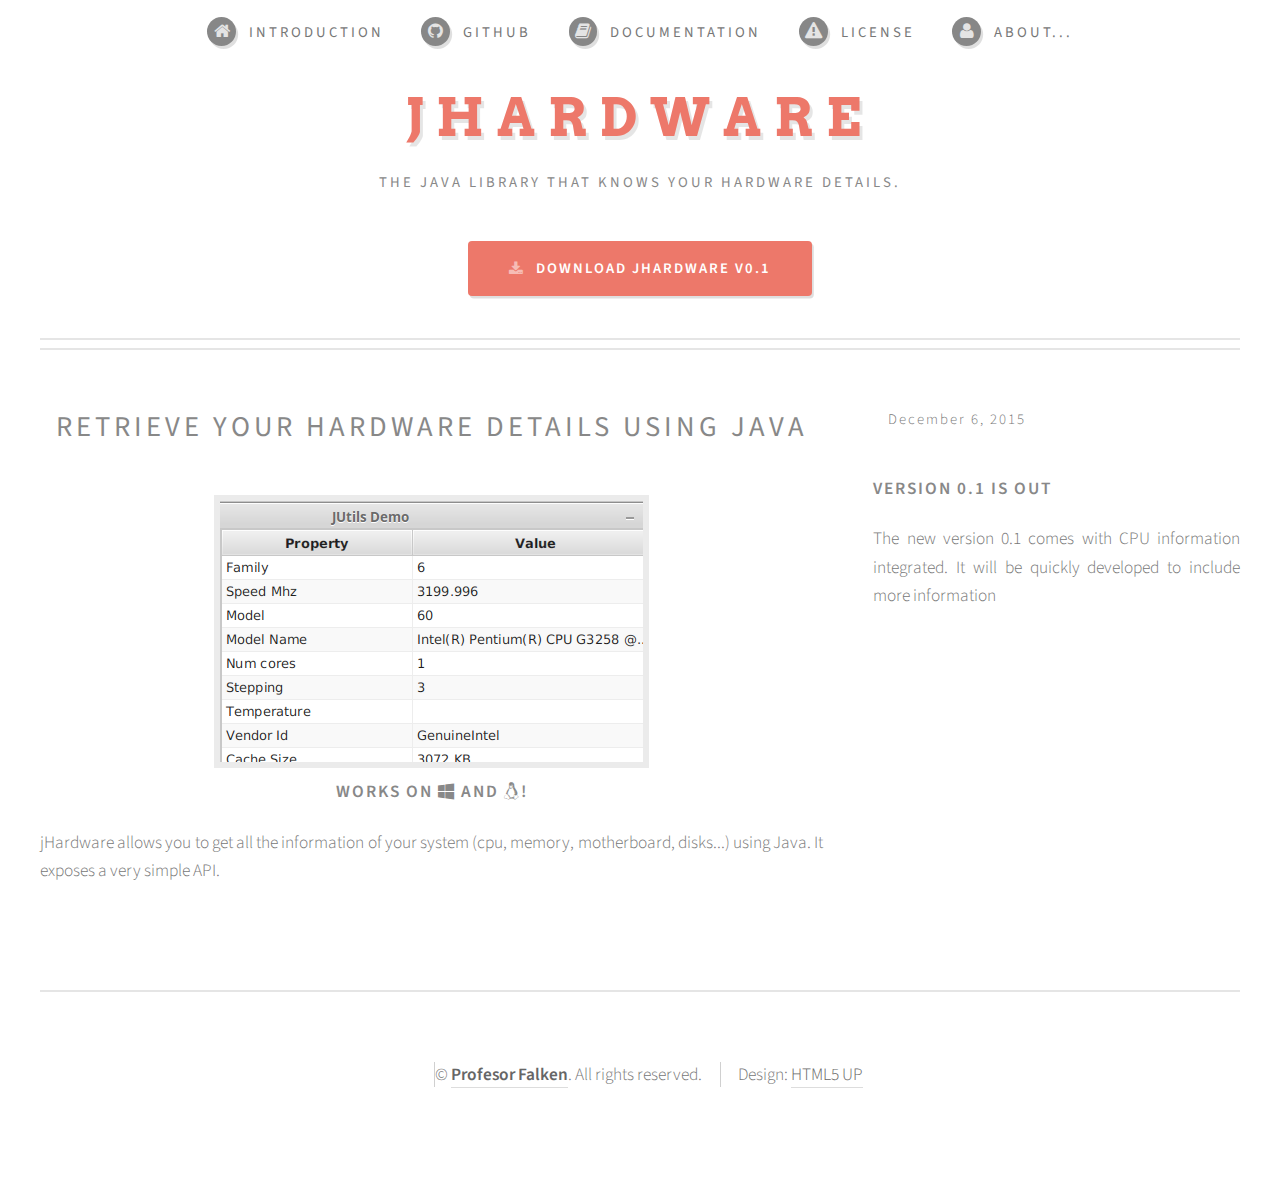
==== webjhardware/index.html @ 56e0f2ad "Fixed directory name" ====
<!DOCTYPE HTML>
<html>
	<head>
		<title>jHardware: hardware details from Java</title>
		<meta charset="utf-8" />
		<meta name="viewport" content="width=device-width, initial-scale=1" />
		<!--[if lte IE 8]><script src="assets/js/ie/html5shiv.js"></script><![endif]-->
		<link rel="stylesheet" href="assets/css/main.css" />
		<!--[if lte IE 8]><link rel="stylesheet" href="assets/css/ie8.css" /><![endif]-->
	</head>
	<body class="homepage">
		<div id="page-wrapper">

			<!-- Header -->
				<div id="header-wrapper">
					<div id="header" class="container">

						<!-- Logo -->
							<h1 id="logo"><a href="index.html">jHardware</a></h1>
							<p>The Java library that knows your hardware details.</p>

							<ul class="actions">
								<li><a href="downloads/jHardware-0.1.jar" class="button icon fa-download">Download jHardware v0.1</a></li>
							</ul>

						<!-- Nav -->
							<nav id="nav">
								<ul>
									<li><a class="icon fa-home" href="index.html"><span>Introduction</span></a></li>									
									<li><a class="icon fa-github" target="_blank" href="https://github.com/unoporahi/jHardware"><span>GitHub</span></a></li>
									<li><a class="icon fa-book" target="_blank" href="https://github.com/unoporahi/jHardware/wiki"><span>Documentation</span></a></li>
									<li><a class="icon fa-warning" target="_blank" href="http://www.apache.org/licenses/LICENSE-2.0.htm"><span>License</span></a></li>
									<li><a class="icon fa-user" href="#"><span>About...</span></a></li>
								</ul>
							</nav>

					</div>
				</div>

			
			<!-- Main -->
				<div id="main-wrapper">
					<div id="main" class="container">
						<div class="row">

							<!-- Content -->
								<div id="content" class="8u 12u(mobile)">

									<!-- Post -->
										<article class="box post" style="text-align:center">
											<header>
												<h2><a href="#">Retrieve your hardware details using Java</a></h2>
											</header>
											<a href="#" class="image"><img src="images/fxutils.png" alt="demo" /></a>
											<h3>Works On <span class="icon fa-windows" title="Windows"></span> and <span class="icon fa-linux" title="Linux"></span>! </h3>
											<p>jHardware allows you to get all the information of your system (cpu, memory, motherboard, disks...) using Java. It exposes a very simple API.</p>											
										</article>									
								</div>

							<!-- Sidebar -->
								<div id="sidebar" class="4u 12u(mobile)">

									<!-- Excerpts -->
										<section>
											<ul class="divided">
												<li>

													<!-- Excerpt -->
														<article class="box excerpt">
															<header>
																<span class="date">December 6, 2015</span>
																<h3><a href="#">Version 0.1 is out</a></h3>
															</header>
															<p>The new version 0.1 comes with CPU information integrated. It will be quickly developed to include more information</p>
														</article>

												</li>
												
											</ul>
										</section>
						</div>
					</div>
				</div>

					
				<div id="copyright" class="container">
					<ul class="links">
						<li>&copy; <strong><a href="http://www.profesorfalken.com">Profesor Falken</a></strong>. All rights reserved.</li><li>Design: <a href="http://html5up.net">HTML5 UP</a></li>
					</ul>
				</div>

		</div>

		<!-- Scripts -->
			<script src="assets/js/jquery.min.js"></script>
			<script src="assets/js/jquery.dropotron.min.js"></script>
			<script src="assets/js/skel.min.js"></script>
			<script src="assets/js/skel-viewport.min.js"></script>
			<script src="assets/js/util.js"></script>
			<!--[if lte IE 8]><script src="assets/js/ie/respond.min.js"></script><![endif]-->
			<script src="assets/js/main.js"></script>

	</body>
</html>
---- webjhardware/assets/css/main.css ----
@import url("font-awesome.min.css");
@import url("http://fonts.googleapis.com/css?family=Source+Sans+Pro:300,400,600|Arvo:700");

/*
	Strongly Typed by HTML5 UP
	html5up.net | @n33co
	Free for personal and commercial use under the CCA 3.0 license (html5up.net/license)
*/

/* Reset */

	html, body, div, span, applet, object, iframe, h1, h2, h3, h4, h5, h6, p, blockquote, pre, a, abbr, acronym, address, big, cite, code, del, dfn, em, img, ins, kbd, q, s, samp, small, strike, strong, sub, sup, tt, var, b, u, i, center, dl, dt, dd, ol, ul, li, fieldset, form, label, legend, table, caption, tbody, tfoot, thead, tr, th, td, article, aside, canvas, details, embed, figure, figcaption, footer, header, hgroup, menu, nav, output, ruby, section, summary, time, mark, audio, video {
		margin: 0;
		padding: 0;
		border: 0;
		font-size: 100%;
		font: inherit;
		vertical-align: baseline;
	}

	article, aside, details, figcaption, figure, footer, header, hgroup, menu, nav, section {
		display: block;
	}

	body {
		line-height: 1;
	}

	ol, ul {
		list-style: none;
	}

	blockquote, q {
		quotes: none;
	}

	blockquote:before, blockquote:after, q:before, q:after {
		content: '';
		content: none;
	}

	table {
		border-collapse: collapse;
		border-spacing: 0;
	}

	body {
		-webkit-text-size-adjust: none;
	}

/* Box Model */

	*, *:before, *:after {
		-moz-box-sizing: border-box;
		-webkit-box-sizing: border-box;
		box-sizing: border-box;
	}

/* Containers */

	.container {
		margin-left: auto;
		margin-right: auto;
	}

	.container.\31 25\25 {
		width: 100%;
		max-width: 1200px;
		min-width: 960px;
	}

	.container.\37 5\25 {
		width: 720px;
	}

	.container.\35 0\25 {
		width: 480px;
	}

	.container.\32 5\25 {
		width: 240px;
	}

	.container {
		width: 960px;
	}

	@media screen and (min-width: 737px) {

		.container.\31 25\25 {
			width: 100%;
			max-width: 1500px;
			min-width: 1200px;
		}

		.container.\37 5\25 {
			width: 900px;
		}

		.container.\35 0\25 {
			width: 600px;
		}

		.container.\32 5\25 {
			width: 300px;
		}

		.container {
			width: 1200px;
		}

	}

	@media screen and (min-width: 737px) and (max-width: 1200px) {

		.container.\31 25\25 {
			width: 100%;
			max-width: 1200px;
			min-width: 960px;
		}

		.container.\37 5\25 {
			width: 720px;
		}

		.container.\35 0\25 {
			width: 480px;
		}

		.container.\32 5\25 {
			width: 240px;
		}

		.container {
			width: 960px;
		}

	}

	@media screen and (max-width: 736px) {

		.container.\31 25\25 {
			width: 100%;
			max-width: 125%;
			min-width: 100%;
		}

		.container.\37 5\25 {
			width: 75%;
		}

		.container.\35 0\25 {
			width: 50%;
		}

		.container.\32 5\25 {
			width: 25%;
		}

		.container {
			width: 100% !important;
		}

	}

/* Grid */

	.row {
		border-bottom: solid 1px transparent;
		-moz-box-sizing: border-box;
		-webkit-box-sizing: border-box;
		box-sizing: border-box;
	}

	.row > * {
		float: left;
		-moz-box-sizing: border-box;
		-webkit-box-sizing: border-box;
		box-sizing: border-box;
	}

	.row:after, .row:before {
		content: '';
		display: block;
		clear: both;
		height: 0;
	}

	.row.uniform > * > :first-child {
		margin-top: 0;
	}

	.row.uniform > * > :last-child {
		margin-bottom: 0;
	}

	.row.\30 \25 > * {
		padding: 0 0 0 0px;
	}

	.row.\30 \25 {
		margin: 0 0 -1px 0px;
	}

	.row.uniform.\30 \25 > * {
		padding: 0px 0 0 0px;
	}

	.row.uniform.\30 \25 {
		margin: 0px 0 -1px 0px;
	}

	.row > * {
		padding: 0 0 0 40px;
	}

	.row {
		margin: 0 0 -1px -40px;
	}

	.row.uniform > * {
		padding: 40px 0 0 40px;
	}

	.row.uniform {
		margin: -40px 0 -1px -40px;
	}

	.row.\32 00\25 > * {
		padding: 0 0 0 80px;
	}

	.row.\32 00\25 {
		margin: 0 0 -1px -80px;
	}

	.row.uniform.\32 00\25 > * {
		padding: 80px 0 0 80px;
	}

	.row.uniform.\32 00\25 {
		margin: -80px 0 -1px -80px;
	}

	.row.\31 50\25 > * {
		padding: 0 0 0 60px;
	}

	.row.\31 50\25 {
		margin: 0 0 -1px -60px;
	}

	.row.uniform.\31 50\25 > * {
		padding: 60px 0 0 60px;
	}

	.row.uniform.\31 50\25 {
		margin: -60px 0 -1px -60px;
	}

	.row.\35 0\25 > * {
		padding: 0 0 0 20px;
	}

	.row.\35 0\25 {
		margin: 0 0 -1px -20px;
	}

	.row.uniform.\35 0\25 > * {
		padding: 20px 0 0 20px;
	}

	.row.uniform.\35 0\25 {
		margin: -20px 0 -1px -20px;
	}

	.row.\32 5\25 > * {
		padding: 0 0 0 10px;
	}

	.row.\32 5\25 {
		margin: 0 0 -1px -10px;
	}

	.row.uniform.\32 5\25 > * {
		padding: 10px 0 0 10px;
	}

	.row.uniform.\32 5\25 {
		margin: -10px 0 -1px -10px;
	}

	.\31 2u, .\31 2u\24 {
		width: 100%;
		clear: none;
		margin-left: 0;
	}

	.\31 1u, .\31 1u\24 {
		width: 91.6666666667%;
		clear: none;
		margin-left: 0;
	}

	.\31 0u, .\31 0u\24 {
		width: 83.3333333333%;
		clear: none;
		margin-left: 0;
	}

	.\39 u, .\39 u\24 {
		width: 75%;
		clear: none;
		margin-left: 0;
	}

	.\38 u, .\38 u\24 {
		width: 66.6666666667%;
		clear: none;
		margin-left: 0;
	}

	.\37 u, .\37 u\24 {
		width: 58.3333333333%;
		clear: none;
		margin-left: 0;
	}

	.\36 u, .\36 u\24 {
		width: 50%;
		clear: none;
		margin-left: 0;
	}

	.\35 u, .\35 u\24 {
		width: 41.6666666667%;
		clear: none;
		margin-left: 0;
	}

	.\34 u, .\34 u\24 {
		width: 33.3333333333%;
		clear: none;
		margin-left: 0;
	}

	.\33 u, .\33 u\24 {
		width: 25%;
		clear: none;
		margin-left: 0;
	}

	.\32 u, .\32 u\24 {
		width: 16.6666666667%;
		clear: none;
		margin-left: 0;
	}

	.\31 u, .\31 u\24 {
		width: 8.3333333333%;
		clear: none;
		margin-left: 0;
	}

	.\31 2u\24 + *,
	.\31 1u\24 + *,
	.\31 0u\24 + *,
	.\39 u\24 + *,
	.\38 u\24 + *,
	.\37 u\24 + *,
	.\36 u\24 + *,
	.\35 u\24 + *,
	.\34 u\24 + *,
	.\33 u\24 + *,
	.\32 u\24 + *,
	.\31 u\24 + * {
		clear: left;
	}

	.\-11u {
		margin-left: 91.66667%;
	}

	.\-10u {
		margin-left: 83.33333%;
	}

	.\-9u {
		margin-left: 75%;
	}

	.\-8u {
		margin-left: 66.66667%;
	}

	.\-7u {
		margin-left: 58.33333%;
	}

	.\-6u {
		margin-left: 50%;
	}

	.\-5u {
		margin-left: 41.66667%;
	}

	.\-4u {
		margin-left: 33.33333%;
	}

	.\-3u {
		margin-left: 25%;
	}

	.\-2u {
		margin-left: 16.66667%;
	}

	.\-1u {
		margin-left: 8.33333%;
	}

	@media screen and (min-width: 737px) {

		.row > * {
			padding: 50px 0 0 50px;
		}

		.row {
			margin: -50px 0 -1px -50px;
		}

		.row.uniform > * {
			padding: 50px 0 0 50px;
		}

		.row.uniform {
			margin: -50px 0 -1px -50px;
		}

		.row.\32 00\25 > * {
			padding: 100px 0 0 100px;
		}

		.row.\32 00\25 {
			margin: -100px 0 -1px -100px;
		}

		.row.uniform.\32 00\25 > * {
			padding: 100px 0 0 100px;
		}

		.row.uniform.\32 00\25 {
			margin: -100px 0 -1px -100px;
		}

		.row.\31 50\25 > * {
			padding: 75px 0 0 75px;
		}

		.row.\31 50\25 {
			margin: -75px 0 -1px -75px;
		}

		.row.uniform.\31 50\25 > * {
			padding: 75px 0 0 75px;
		}

		.row.uniform.\31 50\25 {
			margin: -75px 0 -1px -75px;
		}

		.row.\35 0\25 > * {
			padding: 25px 0 0 25px;
		}

		.row.\35 0\25 {
			margin: -25px 0 -1px -25px;
		}

		.row.uniform.\35 0\25 > * {
			padding: 25px 0 0 25px;
		}

		.row.uniform.\35 0\25 {
			margin: -25px 0 -1px -25px;
		}

		.row.\32 5\25 > * {
			padding: 12.5px 0 0 12.5px;
		}

		.row.\32 5\25 {
			margin: -12.5px 0 -1px -12.5px;
		}

		.row.uniform.\32 5\25 > * {
			padding: 12.5px 0 0 12.5px;
		}

		.row.uniform.\32 5\25 {
			margin: -12.5px 0 -1px -12.5px;
		}

		.\31 2u\28desktop\29, .\31 2u\24\28desktop\29 {
			width: 100%;
			clear: none;
			margin-left: 0;
		}

		.\31 1u\28desktop\29, .\31 1u\24\28desktop\29 {
			width: 91.6666666667%;
			clear: none;
			margin-left: 0;
		}

		.\31 0u\28desktop\29, .\31 0u\24\28desktop\29 {
			width: 83.3333333333%;
			clear: none;
			margin-left: 0;
		}

		.\39 u\28desktop\29, .\39 u\24\28desktop\29 {
			width: 75%;
			clear: none;
			margin-left: 0;
		}

		.\38 u\28desktop\29, .\38 u\24\28desktop\29 {
			width: 66.6666666667%;
			clear: none;
			margin-left: 0;
		}

		.\37 u\28desktop\29, .\37 u\24\28desktop\29 {
			width: 58.3333333333%;
			clear: none;
			margin-left: 0;
		}

		.\36 u\28desktop\29, .\36 u\24\28desktop\29 {
			width: 50%;
			clear: none;
			margin-left: 0;
		}

		.\35 u\28desktop\29, .\35 u\24\28desktop\29 {
			width: 41.6666666667%;
			clear: none;
			margin-left: 0;
		}

		.\34 u\28desktop\29, .\34 u\24\28desktop\29 {
			width: 33.3333333333%;
			clear: none;
			margin-left: 0;
		}

		.\33 u\28desktop\29, .\33 u\24\28desktop\29 {
			width: 25%;
			clear: none;
			margin-left: 0;
		}

		.\32 u\28desktop\29, .\32 u\24\28desktop\29 {
			width: 16.6666666667%;
			clear: none;
			margin-left: 0;
		}

		.\31 u\28desktop\29, .\31 u\24\28desktop\29 {
			width: 8.3333333333%;
			clear: none;
			margin-left: 0;
		}

		.\31 2u\24\28desktop\29 + *,
		.\31 1u\24\28desktop\29 + *,
		.\31 0u\24\28desktop\29 + *,
		.\39 u\24\28desktop\29 + *,
		.\38 u\24\28desktop\29 + *,
		.\37 u\24\28desktop\29 + *,
		.\36 u\24\28desktop\29 + *,
		.\35 u\24\28desktop\29 + *,
		.\34 u\24\28desktop\29 + *,
		.\33 u\24\28desktop\29 + *,
		.\32 u\24\28desktop\29 + *,
		.\31 u\24\28desktop\29 + * {
			clear: left;
		}

		.\-11u\28desktop\29 {
			margin-left: 91.66667%;
		}

		.\-10u\28desktop\29 {
			margin-left: 83.33333%;
		}

		.\-9u\28desktop\29 {
			margin-left: 75%;
		}

		.\-8u\28desktop\29 {
			margin-left: 66.66667%;
		}

		.\-7u\28desktop\29 {
			margin-left: 58.33333%;
		}

		.\-6u\28desktop\29 {
			margin-left: 50%;
		}

		.\-5u\28desktop\29 {
			margin-left: 41.66667%;
		}

		.\-4u\28desktop\29 {
			margin-left: 33.33333%;
		}

		.\-3u\28desktop\29 {
			margin-left: 25%;
		}

		.\-2u\28desktop\29 {
			margin-left: 16.66667%;
		}

		.\-1u\28desktop\29 {
			margin-left: 8.33333%;
		}

	}

	@media screen and (min-width: 737px) and (max-width: 1200px) {

		.row > * {
			padding: 30px 0 0 30px;
		}

		.row {
			margin: -30px 0 -1px -30px;
		}

		.row.uniform > * {
			padding: 30px 0 0 30px;
		}

		.row.uniform {
			margin: -30px 0 -1px -30px;
		}

		.row.\32 00\25 > * {
			padding: 60px 0 0 60px;
		}

		.row.\32 00\25 {
			margin: -60px 0 -1px -60px;
		}

		.row.uniform.\32 00\25 > * {
			padding: 60px 0 0 60px;
		}

		.row.uniform.\32 00\25 {
			margin: -60px 0 -1px -60px;
		}

		.row.\31 50\25 > * {
			padding: 45px 0 0 45px;
		}

		.row.\31 50\25 {
			margin: -45px 0 -1px -45px;
		}

		.row.uniform.\31 50\25 > * {
			padding: 45px 0 0 45px;
		}

		.row.uniform.\31 50\25 {
			margin: -45px 0 -1px -45px;
		}

		.row.\35 0\25 > * {
			padding: 15px 0 0 15px;
		}

		.row.\35 0\25 {
			margin: -15px 0 -1px -15px;
		}

		.row.uniform.\35 0\25 > * {
			padding: 15px 0 0 15px;
		}

		.row.uniform.\35 0\25 {
			margin: -15px 0 -1px -15px;
		}

		.row.\32 5\25 > * {
			padding: 7.5px 0 0 7.5px;
		}

		.row.\32 5\25 {
			margin: -7.5px 0 -1px -7.5px;
		}

		.row.uniform.\32 5\25 > * {
			padding: 7.5px 0 0 7.5px;
		}

		.row.uniform.\32 5\25 {
			margin: -7.5px 0 -1px -7.5px;
		}

		.\31 2u\28tablet\29, .\31 2u\24\28tablet\29 {
			width: 100%;
			clear: none;
			margin-left: 0;
		}

		.\31 1u\28tablet\29, .\31 1u\24\28tablet\29 {
			width: 91.6666666667%;
			clear: none;
			margin-left: 0;
		}

		.\31 0u\28tablet\29, .\31 0u\24\28tablet\29 {
			width: 83.3333333333%;
			clear: none;
			margin-left: 0;
		}

		.\39 u\28tablet\29, .\39 u\24\28tablet\29 {
			width: 75%;
			clear: none;
			margin-left: 0;
		}

		.\38 u\28tablet\29, .\38 u\24\28tablet\29 {
			width: 66.6666666667%;
			clear: none;
			margin-left: 0;
		}

		.\37 u\28tablet\29, .\37 u\24\28tablet\29 {
			width: 58.3333333333%;
			clear: none;
			margin-left: 0;
		}

		.\36 u\28tablet\29, .\36 u\24\28tablet\29 {
			width: 50%;
			clear: none;
			margin-left: 0;
		}

		.\35 u\28tablet\29, .\35 u\24\28tablet\29 {
			width: 41.6666666667%;
			clear: none;
			margin-left: 0;
		}

		.\34 u\28tablet\29, .\34 u\24\28tablet\29 {
			width: 33.3333333333%;
			clear: none;
			margin-left: 0;
		}

		.\33 u\28tablet\29, .\33 u\24\28tablet\29 {
			width: 25%;
			clear: none;
			margin-left: 0;
		}

		.\32 u\28tablet\29, .\32 u\24\28tablet\29 {
			width: 16.6666666667%;
			clear: none;
			margin-left: 0;
		}

		.\31 u\28tablet\29, .\31 u\24\28tablet\29 {
			width: 8.3333333333%;
			clear: none;
			margin-left: 0;
		}

		.\31 2u\24\28tablet\29 + *,
		.\31 1u\24\28tablet\29 + *,
		.\31 0u\24\28tablet\29 + *,
		.\39 u\24\28tablet\29 + *,
		.\38 u\24\28tablet\29 + *,
		.\37 u\24\28tablet\29 + *,
		.\36 u\24\28tablet\29 + *,
		.\35 u\24\28tablet\29 + *,
		.\34 u\24\28tablet\29 + *,
		.\33 u\24\28tablet\29 + *,
		.\32 u\24\28tablet\29 + *,
		.\31 u\24\28tablet\29 + * {
			clear: left;
		}

		.\-11u\28tablet\29 {
			margin-left: 91.66667%;
		}

		.\-10u\28tablet\29 {
			margin-left: 83.33333%;
		}

		.\-9u\28tablet\29 {
			margin-left: 75%;
		}

		.\-8u\28tablet\29 {
			margin-left: 66.66667%;
		}

		.\-7u\28tablet\29 {
			margin-left: 58.33333%;
		}

		.\-6u\28tablet\29 {
			margin-left: 50%;
		}

		.\-5u\28tablet\29 {
			margin-left: 41.66667%;
		}

		.\-4u\28tablet\29 {
			margin-left: 33.33333%;
		}

		.\-3u\28tablet\29 {
			margin-left: 25%;
		}

		.\-2u\28tablet\29 {
			margin-left: 16.66667%;
		}

		.\-1u\28tablet\29 {
			margin-left: 8.33333%;
		}

	}

	@media screen and (max-width: 736px) {

		.row > * {
			padding: 20px 0 0 20px;
		}

		.row {
			margin: -20px 0 -1px -20px;
		}

		.row.uniform > * {
			padding: 20px 0 0 20px;
		}

		.row.uniform {
			margin: -20px 0 -1px -20px;
		}

		.row.\32 00\25 > * {
			padding: 40px 0 0 40px;
		}

		.row.\32 00\25 {
			margin: -40px 0 -1px -40px;
		}

		.row.uniform.\32 00\25 > * {
			padding: 40px 0 0 40px;
		}

		.row.uniform.\32 00\25 {
			margin: -40px 0 -1px -40px;
		}

		.row.\31 50\25 > * {
			padding: 30px 0 0 30px;
		}

		.row.\31 50\25 {
			margin: -30px 0 -1px -30px;
		}

		.row.uniform.\31 50\25 > * {
			padding: 30px 0 0 30px;
		}

		.row.uniform.\31 50\25 {
			margin: -30px 0 -1px -30px;
		}

		.row.\35 0\25 > * {
			padding: 10px 0 0 10px;
		}

		.row.\35 0\25 {
			margin: -10px 0 -1px -10px;
		}

		.row.uniform.\35 0\25 > * {
			padding: 10px 0 0 10px;
		}

		.row.uniform.\35 0\25 {
			margin: -10px 0 -1px -10px;
		}

		.row.\32 5\25 > * {
			padding: 5px 0 0 5px;
		}

		.row.\32 5\25 {
			margin: -5px 0 -1px -5px;
		}

		.row.uniform.\32 5\25 > * {
			padding: 5px 0 0 5px;
		}

		.row.uniform.\32 5\25 {
			margin: -5px 0 -1px -5px;
		}

		.\31 2u\28mobile\29, .\31 2u\24\28mobile\29 {
			width: 100%;
			clear: none;
			margin-left: 0;
		}

		.\31 1u\28mobile\29, .\31 1u\24\28mobile\29 {
			width: 91.6666666667%;
			clear: none;
			margin-left: 0;
		}

		.\31 0u\28mobile\29, .\31 0u\24\28mobile\29 {
			width: 83.3333333333%;
			clear: none;
			margin-left: 0;
		}

		.\39 u\28mobile\29, .\39 u\24\28mobile\29 {
			width: 75%;
			clear: none;
			margin-left: 0;
		}

		.\38 u\28mobile\29, .\38 u\24\28mobile\29 {
			width: 66.6666666667%;
			clear: none;
			margin-left: 0;
		}

		.\37 u\28mobile\29, .\37 u\24\28mobile\29 {
			width: 58.3333333333%;
			clear: none;
			margin-left: 0;
		}

		.\36 u\28mobile\29, .\36 u\24\28mobile\29 {
			width: 50%;
			clear: none;
			margin-left: 0;
		}

		.\35 u\28mobile\29, .\35 u\24\28mobile\29 {
			width: 41.6666666667%;
			clear: none;
			margin-left: 0;
		}

		.\34 u\28mobile\29, .\34 u\24\28mobile\29 {
			width: 33.3333333333%;
			clear: none;
			margin-left: 0;
		}

		.\33 u\28mobile\29, .\33 u\24\28mobile\29 {
			width: 25%;
			clear: none;
			margin-left: 0;
		}

		.\32 u\28mobile\29, .\32 u\24\28mobile\29 {
			width: 16.6666666667%;
			clear: none;
			margin-left: 0;
		}

		.\31 u\28mobile\29, .\31 u\24\28mobile\29 {
			width: 8.3333333333%;
			clear: none;
			margin-left: 0;
		}

		.\31 2u\24\28mobile\29 + *,
		.\31 1u\24\28mobile\29 + *,
		.\31 0u\24\28mobile\29 + *,
		.\39 u\24\28mobile\29 + *,
		.\38 u\24\28mobile\29 + *,
		.\37 u\24\28mobile\29 + *,
		.\36 u\24\28mobile\29 + *,
		.\35 u\24\28mobile\29 + *,
		.\34 u\24\28mobile\29 + *,
		.\33 u\24\28mobile\29 + *,
		.\32 u\24\28mobile\29 + *,
		.\31 u\24\28mobile\29 + * {
			clear: left;
		}

		.\-11u\28mobile\29 {
			margin-left: 91.66667%;
		}

		.\-10u\28mobile\29 {
			margin-left: 83.33333%;
		}

		.\-9u\28mobile\29 {
			margin-left: 75%;
		}

		.\-8u\28mobile\29 {
			margin-left: 66.66667%;
		}

		.\-7u\28mobile\29 {
			margin-left: 58.33333%;
		}

		.\-6u\28mobile\29 {
			margin-left: 50%;
		}

		.\-5u\28mobile\29 {
			margin-left: 41.66667%;
		}

		.\-4u\28mobile\29 {
			margin-left: 33.33333%;
		}

		.\-3u\28mobile\29 {
			margin-left: 25%;
		}

		.\-2u\28mobile\29 {
			margin-left: 16.66667%;
		}

		.\-1u\28mobile\29 {
			margin-left: 8.33333%;
		}

	}

/* Basic */

	body {
		background: #f0f0f0;
		font-family: 'Source Sans Pro';
		font-weight: 300;
		color: #777;
	}

		body.is-loading * {
			-moz-transition: none !important;
			-webkit-transition: none !important;
			-ms-transition: none !important;
			transition: none !important;
			-moz-animation: none !important;
			-webkit-animation: none !important;
			-ms-animation: none !important;
			animation: none !important;
		}

	input, textarea, select {
		font-family: 'Source Sans Pro';
		font-weight: 300;
		color: #777;
	}

	h1, h2, h3, h4, h5, h6 {
		font-weight: 600;
		text-transform: uppercase;
		color: #888;
	}

	h1 a, h2 a, h3 a, h4 a, h5 a, h6 a {
		color: inherit;
		text-decoration: none;
		border: 0;
	}

	a {
		-moz-transition: color 0.25s ease-in-out, border-bottom-color 0.25s ease-in-out;
		-webkit-transition: color 0.25s ease-in-out, border-bottom-color 0.25s ease-in-out;
		-ms-transition: color 0.25s ease-in-out, border-bottom-color 0.25s ease-in-out;
		transition: color 0.25s ease-in-out, border-bottom-color 0.25s ease-in-out;
		color: #666;
		text-decoration: none;
		border-bottom: solid 1px #ddd;
	}

		a strong {
			-moz-transition: color 0.25s ease-in-out, border-bottom-color 0.25s ease-in-out;
			-webkit-transition: color 0.25s ease-in-out, border-bottom-color 0.25s ease-in-out;
			-ms-transition: color 0.25s ease-in-out, border-bottom-color 0.25s ease-in-out;
			transition: color 0.25s ease-in-out, border-bottom-color 0.25s ease-in-out;
		}

		a:hover {
			color: #ed786a;
			border-bottom-color: rgba(255, 255, 255, 0);
		}

			a:hover strong {
				color: #ed786a;
			}

	strong, b {
		font-weight: 600;
		color: #666;
	}

	em, i {
		font-style: italic;
	}

	sub {
		position: relative;
		top: 0.5em;
		font-size: 0.8em;
	}

	sup {
		position: relative;
		top: -0.5em;
		font-size: 0.8em;
	}

	hr {
		border: 0;
		border-top: solid 1px #ddd;
	}

	blockquote {
		border-left: solid 0.5em #ddd;
		padding: 1em 0 1em 2em;
		font-style: italic;
	}

	p {
		text-align: justify;
		margin-bottom: 2em;
	}

	ul, ol, dl, table, blockquote {
		margin-bottom: 2em;
	}

	br.clear {
		clear: both;
	}

/* Sections/Article */

	section, article {
		margin-bottom: 3em;
	}

	section > :last-child,
	article > :last-child,
	section:last-child,
	article:last-child {
		margin-bottom: 0;
	}

/* Image */

	.image {
		-moz-transition: opacity 0.25s ease-in-out;
		-webkit-transition: opacity 0.25s ease-in-out;
		-ms-transition: opacity 0.25s ease-in-out;
		transition: opacity 0.25s ease-in-out;
		display: inline-block;
		border: solid 6px #ebebeb !important;
	}

		.image:hover {
			opacity: 0.9;
		}

		.image img {
			display: block;
			width: 100%;
		}

		.image.fit {
			display: block;
			width: 100%;
		}

		.image.featured {
			display: block;
			width: 100%;
			margin: 0 0 3.5em 0;
		}

		.image.left {
			float: left;
			margin: 0 1.5em 1.5em 0;
			position: relative;
			top: 0.5em;
		}

		.image.centered {
			display: block;
			margin: 0 0 2em 0;
		}

			.image.centered img {
				margin: 0 auto;
				width: auto;
			}

/* List */

	ul.default {
		list-style: disc;
		margin-left: 1em;
	}

		ul.default li {
			padding-left: 0.5em;
			margin: 0.75em 0 0.75em 0;
		}

			ul.default li:first-child {
				margin-top: 0;
			}

	ul.links {
		list-style: decimal;
		margin-left: 1em;
	}

		ul.links li {
			display: inline;
			border-left: solid 1px #d0d0d0;
			padding-left: 1em;
			margin-left: 1em;
		}

			ul.links li:first-child {
				margin-left: 0;
				padding-left: 0;
			}

	ul.actions {
		margin-top: 2.5em;
		clear: both;
	}

	ul.divided li {
		border-top: solid 2px #e5e5e5;
	}

		ul.divided li:first-child {
			border-top: 0;
			margin-top: 0;
			padding-top: 0;
		}

	ul.icons > li {
		position: relative;
		padding: 2em 0 0 3em;
	}

		ul.icons > li:before {
			position: absolute;
			left: 0;
			top: 2em;
			display: block;
			background: #878787;
			color: #e4e4e4;
			width: 1.65em;
			height: 1.65em;
			border-radius: 1.65em;
			line-height: 1.65em;
			text-align: center;
			box-shadow: 0.125em 0.175em 0 0 rgba(0, 0, 0, 0.125);
		}

		ul.icons > li:first-child {
			padding-top: 0;
		}

			ul.icons > li:first-child:before {
				top: 0;
			}

	ol.default {
		list-style: decimal;
		margin-left: 1em;
	}

		ol.default li {
			padding-left: 0.5em;
			margin: 0.75em 0 0.75em 0;
		}

			ol.default li:first-child {
				margin-top: 0;
			}

/* Form */

	form label {
		font-weight: 600;
		text-transform: uppercase;
		color: #888;
		display: block;
		margin: 0 0 1em 0;
	}

	form input[type="text"],
	form input[type="email"]
	input[type="password"],
	form select,
	form textarea {
		-moz-transition: background-color 0.25s ease-in-out;
		-webkit-transition: background-color 0.25s ease-in-out;
		-ms-transition: background-color 0.25s ease-in-out;
		transition: background-color 0.25s ease-in-out;
		-webkit-appearance: none;
		display: block;
		border: 0;
		background: #e8e8e8;
		width: 100%;
		box-shadow: inset 2px 2px 0px 0px rgba(0, 0, 0, 0.1);
		border-radius: 4px;
		line-height: 1.25em;
		padding: 0.75em 1em 0.75em 1em;
	}

		form input[type="text"]:focus,
		form input[type="email"]
		input[type="password"]:focus,
		form select:focus,
		form textarea:focus {
			background: #f0f0f0;
		}

	form textarea {
		min-height: 11em;
	}

	form .formerize-placeholder {
		color: #555 !important;
	}

	form ::-webkit-input-placeholder {
		color: #555 !important;
		line-height: 1.35em;
	}

	form :-moz-placeholder {
		color: #555 !important;
	}

	form ::-moz-placeholder {
		color: #555 !important;
	}

	form :-ms-input-placeholder {
		color: #555 !important;
	}

	form ::-moz-focus-inner {
		border: 0;
	}

/* Table */

	table {
		width: 100%;
	}

		table.default {
			width: 100%;
		}

			table.default tbody tr {
				border-top: solid 1px #E5E5E5;
			}

				table.default tbody tr:first-child {
					border-top: 0;
				}

			table.default td {
				padding: 0.75em 1em 0.75em 1em;
			}

			table.default th {
				text-align: left;
				font-weight: bold;
				padding: 0.75em 1em 0.75em 1em;
			}

			table.default thead {
				background: #878787;
				color: #fff;
				font-weight: 400;
				text-transform: uppercase;
				border: 0;
				box-shadow: 0.125em 0.175em 0 0 rgba(0, 0, 0, 0.125);
			}

			table.default tfoot {
				background: #F0F0F0;
				border-top: solid 2px #E5E5E5;
			}

/* Button */

	input[type="button"],
	input[type="submit"],
	input[type="reset"],
	button,
	.button {
		-moz-transition: all 0.25s ease-in-out;
		-webkit-transition: all 0.25s ease-in-out;
		-ms-transition: all 0.25s ease-in-out;
		transition: all 0.25s ease-in-out;
		-webkit-appearance: none;
		position: relative;
		display: inline-block;
		background: #ed786a;
		color: #fff !important;
		text-transform: uppercase;
		border-radius: 4px;
		border: 0;
		outline: 0;
		font-size: 1em;
		box-shadow: 0.125em 0.175em 0 0 rgba(0, 0, 0, 0.125);
		font-weight: 600;
		text-align: center;
	}

		input[type="button"].icon:before,
		input[type="submit"].icon:before,
		input[type="reset"].icon:before,
		button.icon:before,
		.button.icon:before {
			position: relative;
			padding-right: 0.75em;
			opacity: 0.5;
			top: 0.05em;
		}

		input[type="button"]:hover,
		input[type="submit"]:hover,
		input[type="reset"]:hover,
		button:hover,
		.button:hover {
			background: #fd887a;
		}

		input[type="button"]:active,
		input[type="submit"]:active,
		input[type="reset"]:active,
		button:active,
		.button:active {
			background: #ed786a;
		}

		input[type="button"].alt,
		input[type="submit"].alt,
		input[type="reset"].alt,
		button.alt,
		.button.alt {
			background: #878787;
		}

			input[type="button"].alt:hover,
			input[type="submit"].alt:hover,
			input[type="reset"].alt:hover,
			button.alt:hover,
			.button.alt:hover {
				background: #979797;
			}

			input[type="button"].alt:active,
			input[type="submit"].alt:active,
			input[type="reset"].alt:active,
			button.alt:active,
			.button.alt:active {
				background: #878787;
			}

/* Box */

	.box .excerpt .date {
		background: #878787;
		color: #fff;
		font-weight: 400;
		text-transform: uppercase;
		border-radius: 4px;
		border: 0;
		box-shadow: 0.125em 0.175em 0 0 rgba(0, 0, 0, 0.125);
	}

/* Icons */

	.icon {
		position: relative;
		text-decoration: none;
	}

		.icon:before {
			-moz-osx-font-smoothing: grayscale;
			-webkit-font-smoothing: antialiased;
			font-family: FontAwesome;
			font-style: normal;
			font-weight: normal;
			text-transform: none !important;
		}

		.icon > .label {
			display: none;
		}

/* Wrappers */

	#header-wrapper {
		position: relative;
		background: #fff;
		text-align: center;
	}

		#header-wrapper p {
			text-align: center;
		}

	#banner-wrapper {
		position: relative;
		overflow: hidden;
		background: #fff;
		color: #fff;
		text-align: center;
		border-top: solid 2px #e5e5e5;
		border-bottom: solid 2px #e5e5e5;
		box-shadow: inset 0px -8px 0px 0px #fff, inset 0px -10px 0px 0px #e5e5e5, inset 0px 8px 0px 0px #fff, inset 0px 10px 0px 0px #e5e5e5;
	}

		#banner-wrapper .inner {
			background: url("../../images/banner.jpg");
			background-size: cover;
		}

		#banner-wrapper p {
			text-align: center;
		}

	#features-wrapper {
		position: relative;
		overflow: hidden;
		background: #fff;
		text-align: center;
	}

		#features-wrapper p {
			text-align: center;
		}

		#features-wrapper .actions {
			margin-top: 1.25em;
		}

	#main-wrapper {
		position: relative;
		overflow: hidden;
		background: #fff;
	}

	#footer-wrapper {
		position: relative;
		overflow: hidden;
		border-top: solid 2px #e5e5e5;
		background: #f0f0f0;
	}

		#footer-wrapper form input[type="text"],
		#footer-wrapper form input[type="email"],
		#footer-wrapper form input[type="password"],
		#footer-wrapper form select,
		#footer-wrapper form textarea {
			background: #f7f7f7;
		}

			#footer-wrapper form input[type="text"]:focus,
			#footer-wrapper form input[type="email"]:focus,
			#footer-wrapper form input[type="password"]:focus,
			#footer-wrapper form select:focus,
			#footer-wrapper form textarea:focus {
				background: #fff;
			}

		#footer-wrapper h2 {
			text-align: center;
		}

/* Header */

	#header {
		position: relative;
		border-bottom: solid 2px #e5e5e5;
		box-shadow: inset 0px -8px 0px 0px #fff, inset 0px -10px 0px 0px #e5e5e5;
	}

		#header h1 {
			font-family: 'Arvo';
			font-weight: 700;
			color: #ed786a;
			text-shadow: 0.05em 0.075em 0 rgba(0, 0, 0, 0.1);
		}

			#header h1 a {
				border: 0;
			}

		#header p {
			text-transform: uppercase;
			font-weight: 400;
			color: #888;
		}

/* Nav */

	#nav {
		cursor: default;
	}

		#nav > ul > li > a {
			border: 0;
			text-decoration: none;
			text-transform: uppercase;
			font-weight: 400;
			color: #777;
			outline: 0;
		}

			#nav > ul > li > a:before {
				display: inline-block;
				background: #878787;
				color: #e4e4e4;
				width: 1.65em;
				height: 1.65em;
				border-radius: 1.65em;
				line-height: 1.65em;
				text-align: center;
				box-shadow: 0.125em 0.175em 0 0 rgba(0, 0, 0, 0.125);
				margin-right: 0.75em;
				-moz-transition: color 0.25s ease-in-out, background 0.25s ease-in-out;
				-webkit-transition: color 0.25s ease-in-out, background 0.25s ease-in-out;
				-o-transition: color 0.25s ease-in-out, background 0.25s ease-in-out;
				-ms-transition: color 0.25s ease-in-out, background 0.25s ease-in-out;
				transition: color 0.25s ease-in-out, background 0.25s ease-in-out;
			}

			#nav > ul > li > a > span {
				-moz-transition: color 0.25s ease-in-out;
				-webkit-transition: color 0.25s ease-in-out;
				-o-transition: color 0.25s ease-in-out;
				-ms-transition: color 0.25s ease-in-out;
				transition: color 0.25s ease-in-out;
			}

		#nav > ul > li.active > a:before, #nav > ul > li:hover > a:before {
			background: #ED786A;
			color: #fff;
		}

		#nav > ul > li.active > a > span, #nav > ul > li:hover > a > span {
			color: #ED786A;
		}

/* Features */

/* Banner */

	#banner {
		position: relative;
		text-transform: uppercase;
	}

		#banner p {
			font-weight: 400;
		}

		#banner strong {
			color: inherit;
		}

/* Content */

	#content > section,
	#content > article {
		border-top: solid 2px #e5e5e5;
		box-shadow: inset 0px 8px 0px 0px #fff, inset 0px 10px 0px 0px #e5e5e5;
	}

		#content > section:first-child,
		#content > article:first-child {
			border-top: 0;
			box-shadow: none;
		}

/* Sidebar */

	#sidebar > section,
	#sidebar > article {
		border-top: solid 2px #e5e5e5;
		box-shadow: inset 0px 8px 0px 0px #fff, inset 0px 10px 0px 0px #e5e5e5;
	}

		#sidebar > section:first-child,
		#sidebar > article:first-child {
			border-top: 0;
			box-shadow: none;
		}

/* Copyright */

	#copyright {
		border-top: solid 2px #e5e5e5;
		text-align: center;
	}

/* Desktop */

	@media screen and (min-width: 737px) {

		/* Basic */

			body, input, textarea, select {
				line-height: 1.65em;
				font-size: 13pt;
			}

			h2 {
				font-size: 1.65em;
				font-weight: 400;
				letter-spacing: 4px;
				margin: 0 0 1.5em 0;
				line-height: 1.75em;
			}

			h3 {
				font-size: 1em;
				letter-spacing: 2px;
				margin: 0 0 1.25em 0;
			}

		/* Table */

			table.default thead {
				font-size: 0.85em;
				letter-spacing: 2px;
			}

		/* Button */

			input[type="button"],
			input[type="submit"],
			input[type="reset"],
			button,
			.button {
				font-size: 0.85em;
				letter-spacing: 2px;
				padding: 0.85em 2.75em 0.85em 2.75em;
			}

		/* List */

			ul.actions li {
				display: inline-block;
				margin-left: 1em;
			}

				ul.actions li:first-child {
					margin-left: 0;
				}

			ul.divided li {
				margin: 2.5em 0 0 0;
				padding: 2.5em 0 0 0;
			}

		/* Box */

			.no-sidebar .box .post > header {
				text-align: center;
			}

			.box.excerpt .date {
				display: inline-block;
				font-size: 0.85em;
				letter-spacing: 2px;
				padding: 0.25em 1em 0.25em 1em;
				margin: 0 0 2.5em 0;
			}

		/* Wrappers */

			#features-wrapper {
				padding: 6em 0 6em 0;
			}

			#banner-wrapper {
				padding: 3em 0 3em 0;
			}

			#main-wrapper {
				padding: 3em 0 3em 0;
			}

			#footer-wrapper {
				padding: 3em 0 3em 0;
			}

		/* Header */

			#header {
				padding: 6em 0 1em 0;
			}

				#header h1 {
					font-size: 3em;
					letter-spacing: 13px;
				}

				#header p {
					margin: 2.5em 0 0 0;
					font-size: 0.85em;
					letter-spacing: 3px;
				}

		/* Nav */

			#nav {
				position: absolute;
				top: 1em;
				left: 0;
				width: 100%;
			}

				#nav > ul > li {
					display: inline-block;
					padding-right: 2em;
				}

					#nav > ul > li:last-child {
						padding-right: 0;
					}

					#nav > ul > li > a {
						display: block;
					}

						#nav > ul > li > a > span {
							font-size: 0.85em;
							letter-spacing: 3px;
						}

					#nav > ul > li > ul {
						display: none;
					}

			.dropotron {
				text-align: left;
				border: solid 1px #e5e5e5;
				border-radius: 4px;
				background: #fff;
				background: rgba(255, 255, 255, 0.965);
				box-shadow: 0px 2px 2px 0px rgba(0, 0, 0, 0.1);
				padding: 0.75em 0 0.5em 0;
				min-width: 12em;
				margin-top: calc(-0.5em + 1px);
				margin-left: -2px;
			}

				.dropotron.level-0 {
					margin-top: 1.5em;
					margin-left: -1em;
				}

					.dropotron.level-0:after {
						content: '';
						display: block;
						position: absolute;
						left: 1.25em;
						top: calc(-0.75em + 1px);
						border-left: solid 0.75em rgba(255, 255, 255, 0);
						border-right: solid 0.75em rgba(255, 255, 255, 0);
						border-bottom: solid 0.75em #fff;
					}

					.dropotron.level-0:before {
						content: '';
						display: block;
						position: absolute;
						left: 1.25em;
						top: -0.75em;
						border-left: solid 0.75em rgba(255, 255, 255, 0);
						border-right: solid 0.75em rgba(255, 255, 255, 0);
						border-bottom: solid 0.75em #ccc;
					}

				.dropotron span, .dropotron a {
					display: block;
					padding: 0.3em 1em 0.3em 1em;
					border: 0;
					border-top: solid 1px #f0f0f0;
					outline: 0;
				}

				.dropotron li:first-child > span, .dropotron li:first-child > a {
					border-top: 0;
					padding-top: 0;
				}

				.dropotron li:hover > span, .dropotron li:hover > a {
					-moz-transition: color 0.25s ease-in-out, border-bottom-color 0.25s ease-in-out;
					-webkit-transition: color 0.25s ease-in-out, border-bottom-color 0.25s ease-in-out;
					-ms-transition: color 0.25s ease-in-out, border-bottom-color 0.25s ease-in-out;
					transition: color 0.25s ease-in-out, border-bottom-color 0.25s ease-in-out;
					color: #ed786a;
				}

		/* Banner */

			#banner {
				padding: 10em 0 10em 0;
			}

				#banner p {
					font-size: 2em;
					line-height: 1.5em;
					letter-spacing: 4px;
				}

				#banner:before, #banner:after {
					content: '';
					display: block;
					position: absolute;
					top: 50%;
					width: 35px;
					height: 141px;
					margin-top: -70px;
					background: url("images/bracket.svg");
					opacity: 0.15;
				}

				#banner:before {
					left: 0;
				}

				#banner:after {
					-moz-transform: scaleX(-1);
					-webkit-transform: scaleX(-1);
					-ms-transform: scaleX(-1);
					transform: scaleX(-1);
					right: 0;
				}

		/* Content */

			#content > > section,
			#content > > article {
				margin: 5em 0 0 0;
				padding: 5em 0 0 0;
			}

				#content > > section:first-child,
				#content > > article:first-child {
					margin: 0;
					padding: 0;
				}

		/* Sidebar */

			#sidebar > section,
			#sidebar > article {
				margin: 5em 0 0 0;
				padding: 5em 0 0 0;
			}

				#sidebar > section:first-child,
				#sidebar > article:first-child {
					margin: 0;
					padding: 0;
				}

		/* Copyright */

			#copyright {
				margin-top: 6em;
				padding-top: 4em;
			}

	}

/* Tablet */

	@media screen and (min-width: 737px) and (max-width: 1200px) {

		/* Basic */

			body {
				min-width: 960px;
				line-height: 1.75em;
				font-size: 12pt;
			}

			input, textarea, select {
				line-height: 1.75em;
				font-size: 12pt;
			}

			h2 {
				margin: 0 0 1em 0;
				font-size: 1.5em;
			}

			h3 {
				margin: 0 0 1em 0;
			}

			h2 br, h3 br, h4 br, h5 br, h6 br {
				display: none;
			}

		/* Image */

			.image.featured {
				margin: 0 0 2.5em 0;
			}

		/* Wrappers */

			#features-wrapper {
				padding: 4em 0 4em 0;
			}

			#banner-wrapper {
				padding: 2em 0 2em 0;
			}

			#main-wrapper {
				padding: 4em 0 4em 0;
			}

			#footer-wrapper {
				padding: 4em 0 6em 0;
			}

		/* Header */

			#header {
				padding: 6em 0 1em 0;
			}

				#header h1 {
					font-size: 2em;
				}

				#header p {
					margin: 1.5em 0 0 0;
				}

		/* Nav */

			#nav > ul > li {
				padding-right: 1.25em;
			}

		/* Banner */

			#banner {
				padding: 7em 0 7em 0;
			}

		/* Copyright */

			#copyright {
				margin-top: 5em;
				padding-top: 2em;
			}

	}

/* Mobile */

	#navPanel, #titleBar {
		display: none;
	}

	@media screen and (max-width: 736px) {

		/* Basic */

			html, body {
				overflow-x: hidden;
			}

			body, input, textarea, select {
				line-height: 1.75em;
				font-size: 11pt;
				letter-spacing: 0;
			}

			h2, h3, h4, h5, h6 {
				font-size: 1.2em;
				letter-spacing: 2px;
				text-align: center;
				margin: 0 0 1.5em 0;
			}

				h2 br, h3 br, h4 br, h5 br, h6 br {
					display: none;
				}

		/* Sections/Article */

			section, article {
				clear: both;
				margin: 2em 0 2em 0 !important;
			}

				section > :first-child, section:first-child, article > :first-child, article:first-child {
					margin-top: 0 !important;
				}

		/* Image */

			.image.left {
				width: 40%;
			}

			.image.featured {
				margin: 0 0 2em 0;
			}

		/* Button */

			input[type="button"],
			input[type="submit"],
			input[type="reset"],
			button,
			.button {
				letter-spacing: 2px;
				display: block;
				padding: 1em 0 1em 0;
			}

		/* List */

			ul.links li {
				display: block;
				border: 0;
				padding: 0.25em 0 0 0;
				margin: 0;
			}

			ul.divided li {
				margin: 2.75em 0 0 0;
				padding: 2.75em 0 0 0;
			}

			ul.icons {
				padding: 0 !important;
				margin: 0 0 0.5em 0 !important;
			}

		/* Box */

			.box.excerpt .date {
				display: block;
				letter-spacing: 2px;
				padding: 0.25em 1em 0.25em 1em;
				margin: 0 auto 2.5em auto;
				text-align: center;
			}

		/* Off-Canvas Navigation */

			#page-wrapper {
				-moz-backface-visibility: hidden;
				-webkit-backface-visibility: hidden;
				-ms-backface-visibility: hidden;
				backface-visibility: hidden;
				-moz-transition: -moz-transform 0.5s ease;
				-webkit-transition: -webkit-transform 0.5s ease;
				-ms-transition: -ms-transform 0.5s ease;
				transition: transform 0.5s ease;
				padding-bottom: 1px;
			}

			#titleBar {
				-moz-backface-visibility: hidden;
				-webkit-backface-visibility: hidden;
				-ms-backface-visibility: hidden;
				backface-visibility: hidden;
				-moz-transition: -moz-transform 0.5s ease;
				-webkit-transition: -webkit-transform 0.5s ease;
				-ms-transition: -ms-transform 0.5s ease;
				transition: transform 0.5s ease;
				display: block;
				height: 44px;
				left: 0;
				position: fixed;
				top: 0;
				width: 100%;
				z-index: 10001;
			}

				#titleBar .toggle {
					position: absolute;
					left: 0;
					top: 0;
					width: 80px;
					height: 60px;
					border: 0;
				}

					#titleBar .toggle:before {
						display: inline-block;
						font-family: FontAwesome;
						text-decoration: none;
						font-style: normal;
						font-weight: normal;
						-webkit-font-smoothing: antialiased;
						-moz-osx-font-smoothing: grayscale;
						content: '\f0c9';
						display: block;
						width: 60px;
						height: 40px;
						background: rgba(232, 232, 232, 0.9);
						border-radius: 4px;
						position: absolute;
						left: 5px;
						top: 5px;
						box-shadow: 0.125em 0.125em 0 0 rgba(0, 0, 0, 0.15);
						text-align: center;
						line-height: 40px;
						font-size: 18px;
						color: #aaa;
					}

					#titleBar .toggle:active:before {
						opacity: 0.5;
					}

			#navPanel {
				-moz-backface-visibility: hidden;
				-webkit-backface-visibility: hidden;
				-ms-backface-visibility: hidden;
				backface-visibility: hidden;
				-moz-transform: translateX(-275px);
				-webkit-transform: translateX(-275px);
				-ms-transform: translateX(-275px);
				transform: translateX(-275px);
				-moz-transition: -moz-transform 0.5s ease;
				-webkit-transition: -webkit-transform 0.5s ease;
				-ms-transition: -ms-transform 0.5s ease;
				transition: transform 0.5s ease;
				display: block;
				height: 100%;
				left: 0;
				overflow-y: auto;
				position: fixed;
				top: 0;
				width: 275px;
				z-index: 10002;
				background: #444;
				border-right: solid 2px #3c3c3c;
				font-weight: 400;
				text-transform: uppercase;
				color: #888;
				letter-spacing: 2px;
				font-size: 0.85em;
			}

				#navPanel .link {
					display: block;
					color: #ddd;
					text-decoration: none;
					height: 44px;
					line-height: 44px;
					border: 0;
					border-top: solid 1px #3c3c3c;
					padding: 0 1em 0 1em;
				}

					#navPanel .link:first-child {
						border-top: 0;
					}

					#navPanel .link.depth-0 {
						font-weight: 600;
						color: #fff;
					}

				#navPanel .indent-1 {
					display: inline-block;
					width: 1em;
				}

				#navPanel .indent-2 {
					display: inline-block;
					width: 2em;
				}

				#navPanel .indent-3 {
					display: inline-block;
					width: 3em;
				}

				#navPanel .indent-4 {
					display: inline-block;
					width: 4em;
				}

				#navPanel .indent-5 {
					display: inline-block;
					width: 5em;
				}

				#navPanel .depth-0 {
					color: #fff;
				}

			body.navPanel-visible #page-wrapper {
				-moz-transform: translateX(275px);
				-webkit-transform: translateX(275px);
				-ms-transform: translateX(275px);
				transform: translateX(275px);
			}

			body.navPanel-visible #titleBar {
				-moz-transform: translateX(275px);
				-webkit-transform: translateX(275px);
				-ms-transform: translateX(275px);
				transform: translateX(275px);
			}

			body.navPanel-visible #navPanel {
				-moz-transform: translateX(0);
				-webkit-transform: translateX(0);
				-ms-transform: translateX(0);
				transform: translateX(0);
			}

		/* Wrappers */

			#header-wrapper {
				padding: 0 20px 0 20px;
			}

			#features-wrapper {
				padding: 3em 20px 3em 20px;
			}

			#banner-wrapper {
				padding: 2em 0 2em 0;
			}

			#main-wrapper {
				padding: 3em 20px 3em 20px;
			}

			#footer-wrapper {
				padding: 4em 20px 3em 20px;
			}

		/* Header */

			#header {
				padding: 6em 0 1em 0;
			}

				#header h1 {
					font-size: 2em;
					letter-spacing: 8px;
					line-height: 1.25em;
				}

				#header p {
					margin: 1.25em 0 0 0;
					letter-spacing: 2px;
				}

		/* Nav */

			#nav {
				display: none;
			}

		/* Banner */

			#banner {
				padding: 5em 20px 5em 20px;
				margin: 0 !important;
			}

				#banner p {
					font-size: 1.75em;
					line-height: 1.25em;
					letter-spacing: 3px;
				}

					#banner p br {
						display: none;
					}

		/* Content */

			#content > section, #content > article {
				margin: 4em 0 0 0 !important;
				padding: 4em 0 0 0 !important;
			}

				#content > section:first-child, #content > article:first-child {
					margin: 0 !important;
					padding: 0 !important;
				}

		/* Sidebar */

			#sidebar {
				border-top: solid 2px #e5e5e5;
				box-shadow: inset 0px 8px 0px 0px #fff, inset 0px 10px 0px 0px #e5e5e5;
				margin-top: 4em !important;
				padding-top: 4em !important;
			}

				#sidebar > section, #sidebar > article {
					margin: 4em 0 0 0 !important;
					padding: 4em 0 0 0 !important;
				}

					#sidebar > section:first-child, #sidebar > article:first-child {
						margin: 0 !important;
						padding: 0 !important;
					}

		/* Footer */

			#footer .icons {
				margin: 0 0 2em 0 !important;
			}

				#footer .icons:last-child {
					margin-bottom: 0;
				}

		/* Copyright */

			#copyright {
				margin-top: 2em;
				padding-top: 2em;
			}

	}
---- webjhardware/assets/css/ie8.css ----
/*
	Strongly Typed by HTML5 UP
	html5up.net | @n33co
	Free for personal and commercial use under the CCA 3.0 license (html5up.net/license)
*/

/* Basic */

	form input[type="text"],
	form input[type="email"],
	form input[type="password"],
	form select,
	form textarea {
		position: relative;
		-ms-behavior: url("assets/js/ie/PIE.htc");
	}

	input[type="button"],
	input[type="submit"],
	input[type="reset"],
	button,
	.button {
		position: relative;
		-ms-behavior: url("assets/js/ie/PIE.htc");
	}

	.button, .box.excerpt .date {
		position: relative;
		-ms-behavior: url("assets/js/ie/PIE.htc");
	}

/* Sections/Article */

	section > .last-child, section.last-child, article > .last-child, article.last-child {
		margin-bottom: 0;
	}

/* Wrappers */

	#banner-wrapper .inner {
		-ms-behavior: url("assets/js/ie/backgroundsize.min.htc");
	}
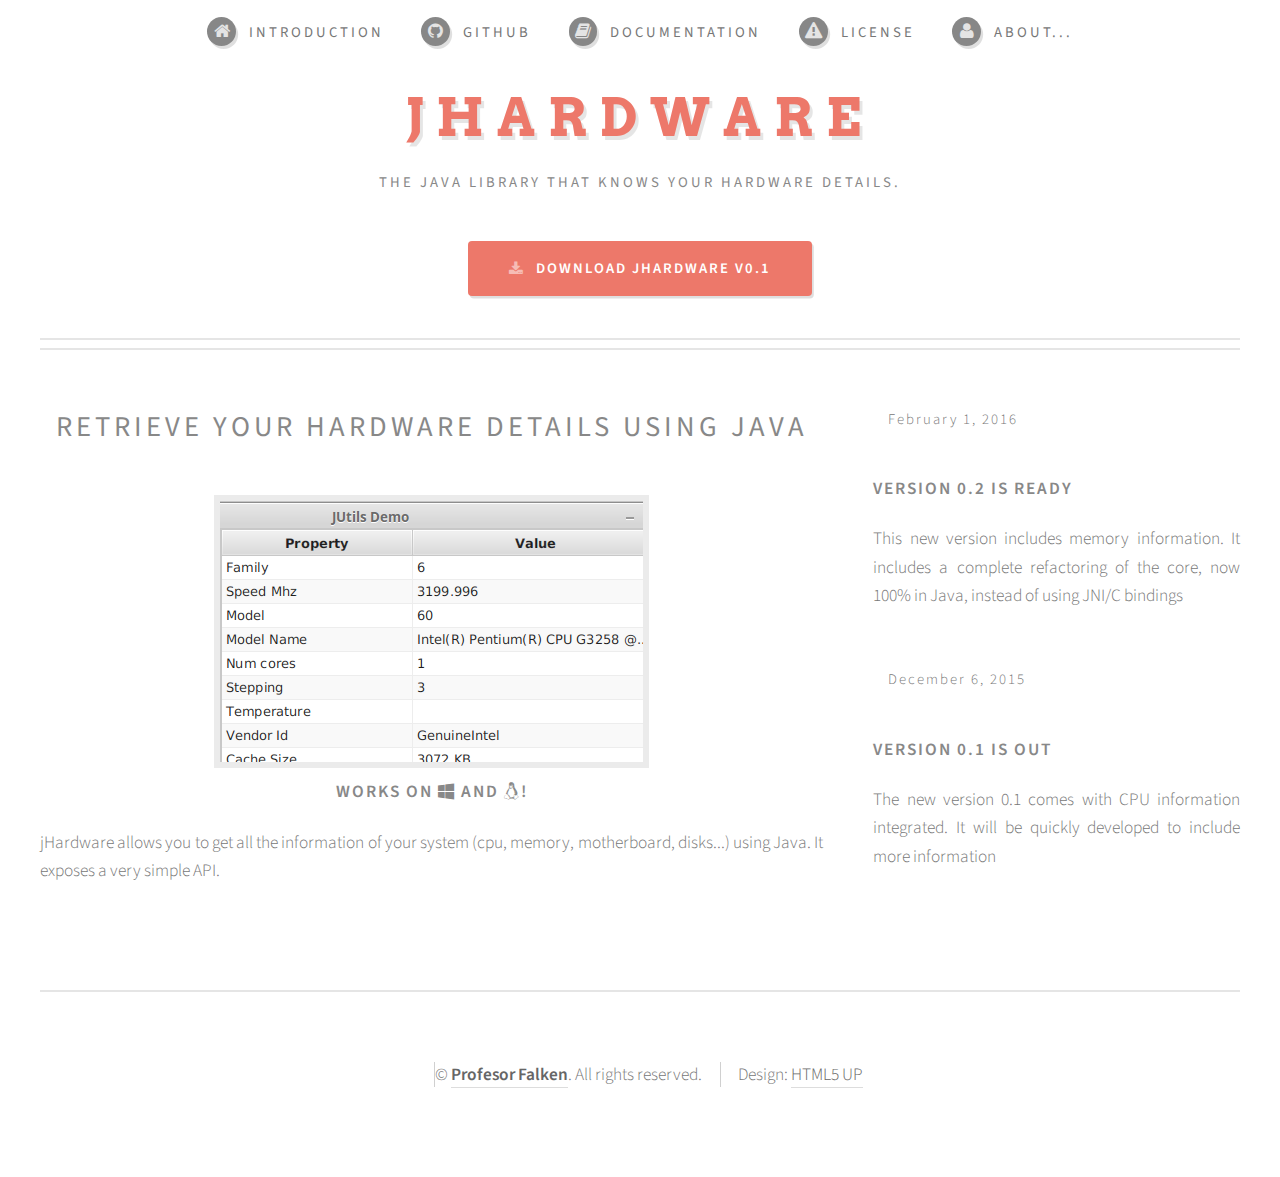
==== commit b550f3f4: "Updated with 0.2 version" ====
--- a/webjhardware/index.html
+++ b/webjhardware/index.html
@@ -66,6 +66,13 @@
 												<li>
 
 													<!-- Excerpt -->
+                                                                                                                <article class="box excerpt">
+															<header>
+																<span class="date">February 1, 2016</span>
+																<h3><a href="#">Version 0.2 is ready</a></h3>
+															</header>
+															<p>This new version includes memory information. It includes a complete refactoring of the core, now 100% in Java, instead of using JNI/C bindings</p>
+														</article>
 														<article class="box excerpt">
 															<header>
 																<span class="date">December 6, 2015</span>
@@ -73,7 +80,6 @@
 															</header>
 															<p>The new version 0.1 comes with CPU information integrated. It will be quickly developed to include more information</p>
 														</article>
-
 												</li>
 												
 											</ul>
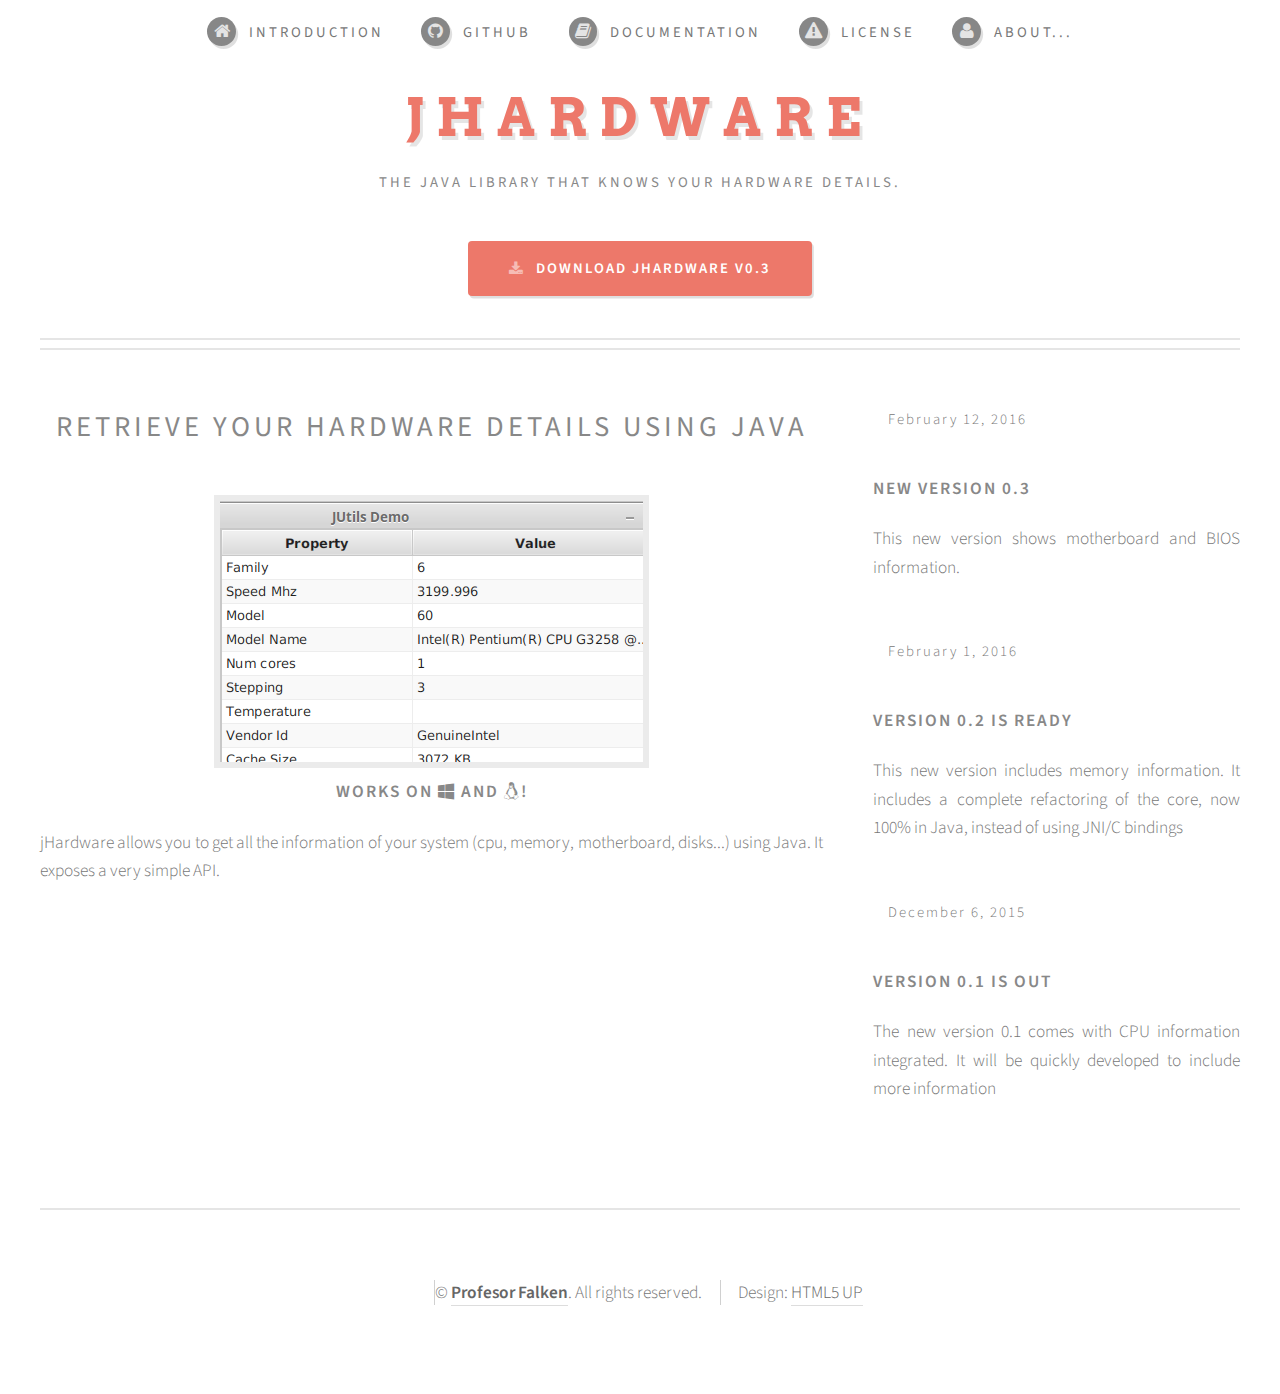
==== commit 7ef3e9f6: "Updated jProcesses and jHardware pages" ====
--- a/webjhardware/index.html
+++ b/webjhardware/index.html
@@ -20,7 +20,7 @@
 							<p>The Java library that knows your hardware details.</p>
 
 							<ul class="actions">
-								<li><a href="downloads/jHardware-0.1.jar" class="button icon fa-download">Download jHardware v0.1</a></li>
+								<li><a href="http://search.maven.org/remotecontent?filepath=org/jhardware/jHardware/0.3/jHardware-0.3.jar" class="button icon fa-download">Download jHardware v0.3</a></li>
 							</ul>
 
 						<!-- Nav -->
@@ -66,6 +66,13 @@
 												<li>
 
 													<!-- Excerpt -->
+                                                                                                                 <article class="box excerpt">
+															<header>
+																<span class="date">February 12, 2016</span>
+																<h3><a href="#">New version 0.3</a></h3>
+															</header>
+															<p>This new version shows motherboard and BIOS information.</p>
+														</article>
                                                                                                                 <article class="box excerpt">
 															<header>
 																<span class="date">February 1, 2016</span>
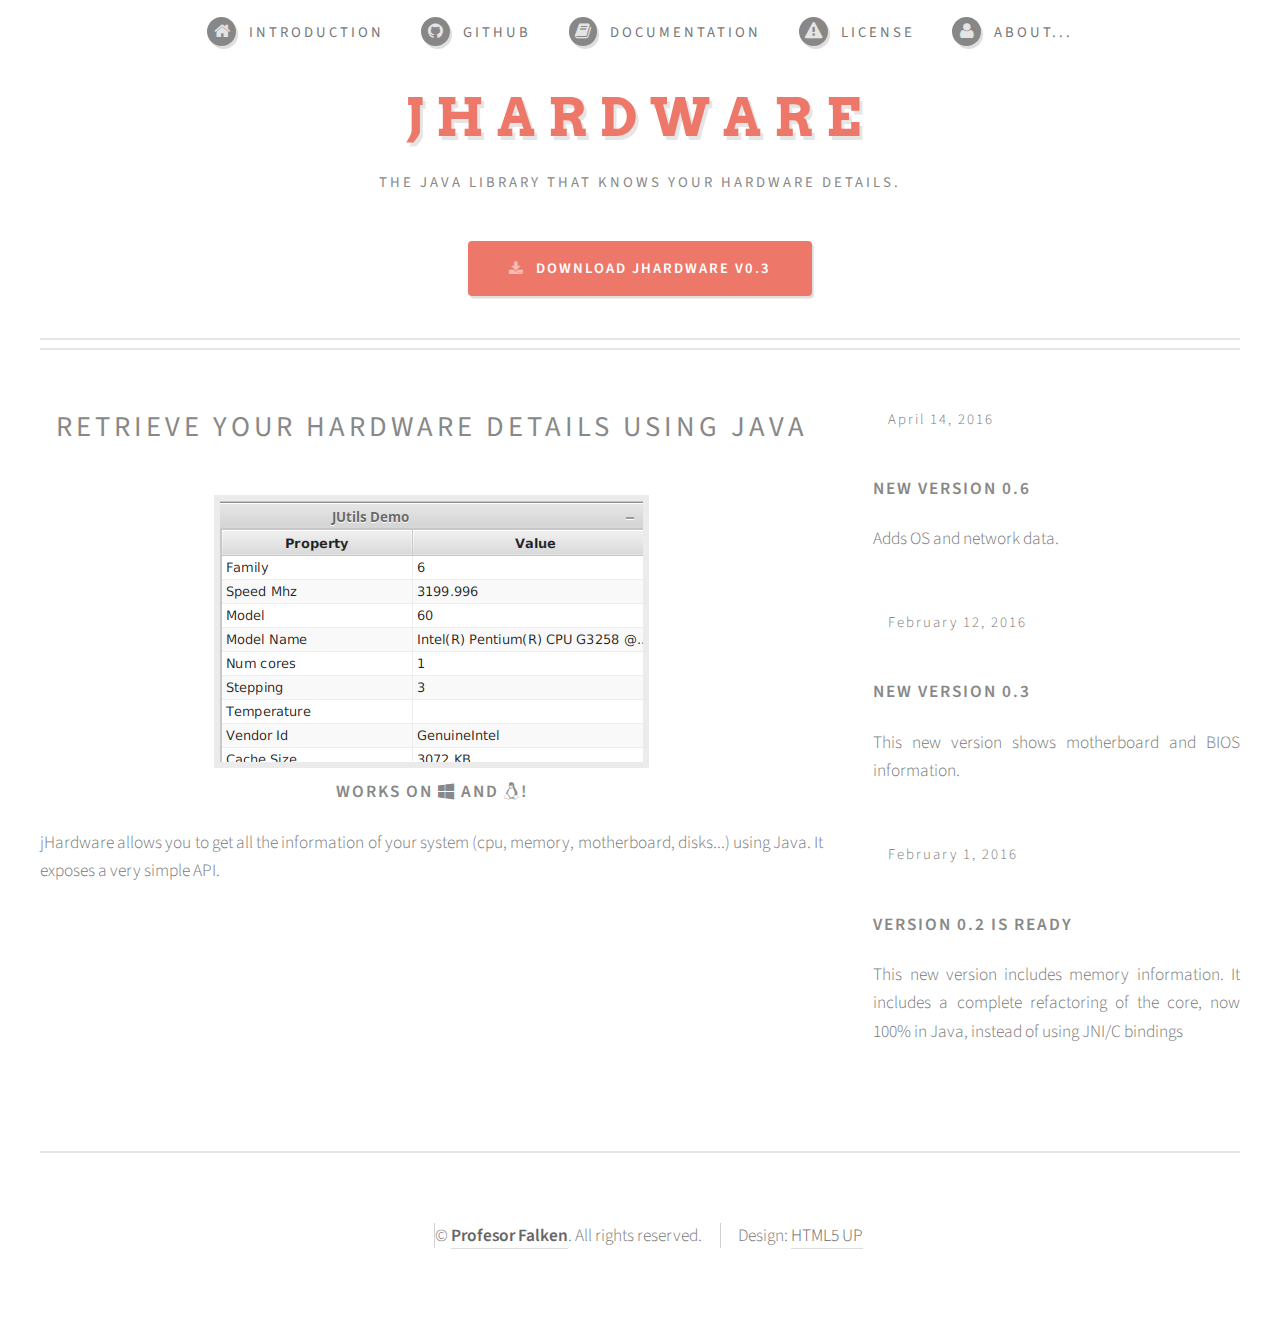
==== commit 72104b76: "Updated jHardware page with last version" ====
--- a/webjhardware/index.html
+++ b/webjhardware/index.html
@@ -66,6 +66,13 @@
 												<li>
 
 													<!-- Excerpt -->
+                                                                                                            <article class="box excerpt">
+															<header>
+																<span class="date">April 14, 2016</span>
+																<h3><a href="#">New version 0.6</a></h3>
+															</header>
+															<p>Adds OS and network data.</p>
+														</article>
                                                                                                                  <article class="box excerpt">
 															<header>
 																<span class="date">February 12, 2016</span>
@@ -79,13 +86,6 @@
 																<h3><a href="#">Version 0.2 is ready</a></h3>
 															</header>
 															<p>This new version includes memory information. It includes a complete refactoring of the core, now 100% in Java, instead of using JNI/C bindings</p>
-														</article>
-														<article class="box excerpt">
-															<header>
-																<span class="date">December 6, 2015</span>
-																<h3><a href="#">Version 0.1 is out</a></h3>
-															</header>
-															<p>The new version 0.1 comes with CPU information integrated. It will be quickly developed to include more information</p>
 														</article>
 												</li>
 												
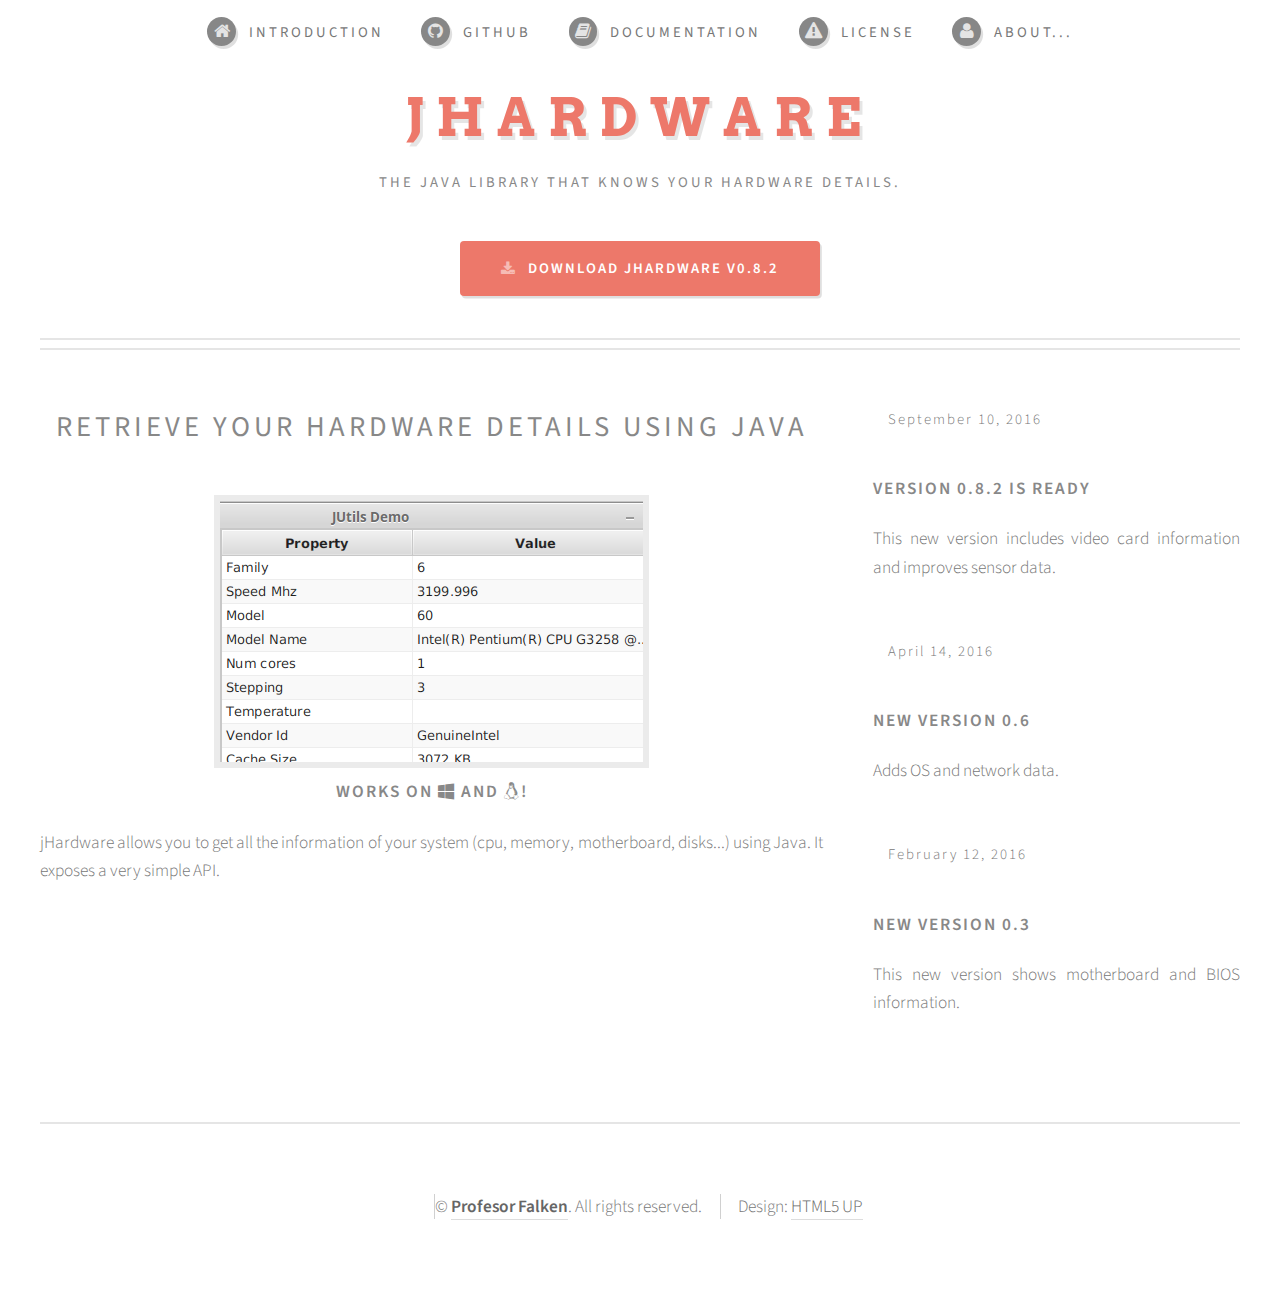
==== commit 8f3e57b9: "Updates releases data" ====
--- a/webjhardware/index.html
+++ b/webjhardware/index.html
@@ -20,7 +20,7 @@
 							<p>The Java library that knows your hardware details.</p>
 
 							<ul class="actions">
-								<li><a href="http://search.maven.org/remotecontent?filepath=org/jhardware/jHardware/0.3/jHardware-0.3.jar" class="button icon fa-download">Download jHardware v0.3</a></li>
+								<li><a href="http://search.maven.org/remotecontent?filepath=org/jhardware/jHardware/0.8.2/jHardware-0.8.2.jar" class="button icon fa-download">Download jHardware v0.8.2</a></li>
 							</ul>
 
 						<!-- Nav -->
@@ -30,7 +30,7 @@
 									<li><a class="icon fa-github" target="_blank" href="https://github.com/unoporahi/jHardware"><span>GitHub</span></a></li>
 									<li><a class="icon fa-book" target="_blank" href="https://github.com/unoporahi/jHardware/wiki"><span>Documentation</span></a></li>
 									<li><a class="icon fa-warning" target="_blank" href="http://www.apache.org/licenses/LICENSE-2.0.htm"><span>License</span></a></li>
-									<li><a class="icon fa-user" href="#"><span>About...</span></a></li>
+									<li><a class="icon fa-user" href="http://profesorfalken.github.io/aboutme/"><span>About...</span></a></li>
 								</ul>
 							</nav>
 
@@ -66,26 +66,26 @@
 												<li>
 
 													<!-- Excerpt -->
-                                                                                                            <article class="box excerpt">
+														<article class="box excerpt">
+															<header>
+																<span class="date">September 10, 2016</span>
+																<h3><a href="#">Version 0.8.2 is ready</a></h3>
+															</header>
+															<p>This new version includes video card information and improves sensor data.</p>
+														</article>
+                                                        <article class="box excerpt">
 															<header>
 																<span class="date">April 14, 2016</span>
 																<h3><a href="#">New version 0.6</a></h3>
 															</header>
 															<p>Adds OS and network data.</p>
 														</article>
-                                                                                                                 <article class="box excerpt">
+                                                        <article class="box excerpt">
 															<header>
 																<span class="date">February 12, 2016</span>
 																<h3><a href="#">New version 0.3</a></h3>
 															</header>
 															<p>This new version shows motherboard and BIOS information.</p>
-														</article>
-                                                                                                                <article class="box excerpt">
-															<header>
-																<span class="date">February 1, 2016</span>
-																<h3><a href="#">Version 0.2 is ready</a></h3>
-															</header>
-															<p>This new version includes memory information. It includes a complete refactoring of the core, now 100% in Java, instead of using JNI/C bindings</p>
 														</article>
 												</li>
 												
